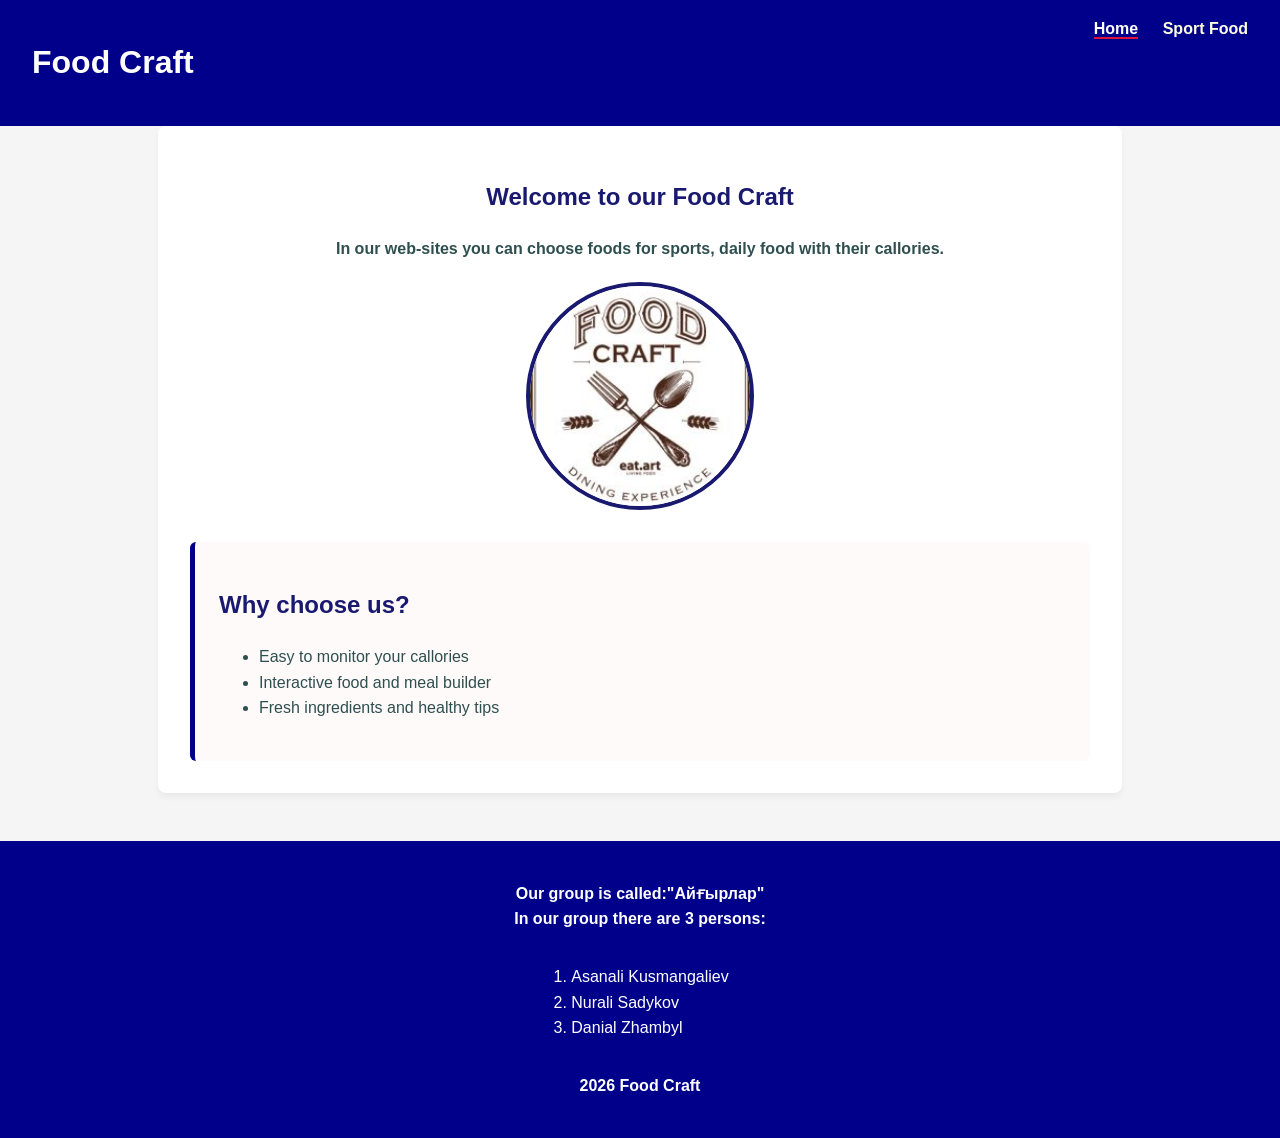
==== index.html @ 2fe833c8 "Assignment1" ====
<!DOCTYPE html>
<html lang="en">
<head>
    <meta charset="UTF-8">
    <meta name="viewport" content="width=device-width, initial-scale=1.0">
    <title>
        Food Craft-Welcome page
    </title>
    <link rel="stylesheet" href="css/style.css">
</head>
<body>
    <header id="main-header">
        <div><h1>Food Craft</h1></div>
        <nav>
            <a href="index.html" id = "home">Home</a>
            
            <a href="sportfood.html" id = "sportfood">Sport Food</a>
        </nav>
    </header>

    <main>
        <section class="info">
            <h1>Welcome to our Food Craft</h1>
            <p><b>In our web-sites you can choose foods for sports, daily food with their callories.</b> </p>
            <img src="images/foodcraft.jpg" alt="Our photo">
        </section>

        <section class = "reason">
            <h2>Why choose us?</h2>
            <ul>
                <li>Easy to monitor your callories</li>
                <li>Interactive food and meal builder</li>
                <li>Fresh ingredients and healthy tips</li>
            </ul>
        </section>
    </main>

    <footer>
        <p><b>Our group is called:"Айғырлар"</b> <br> <b>In our group there are 3 persons:</b></p>
        <ol>
            <li>Asanali Kusmangaliev</li>
            <li>Nurali Sadykov</li>
            <li>Danial Zhambyl</li>
        </ol>
        <p><b>2026 Food Craft</b></p>
    </footer>
</body>
</html>
---- css/style.css ----
body {
    margin: 0;
    padding: 0;
    font-family: Arial;
    background-color: whitesmoke;
    color: darkslategray;
    line-height: 1.6;
}

h1, h2, h3 {
    color: midnightblue;
}


#main-header {
    background-color: darkblue;
    color: white;
    padding: 1rem 2rem;
    display: flex;
    justify-content: space-between;
    text-align: center;
}


nav a {
    color: white;
    text-decoration: none;
    margin-left: 20px;
    font-weight: bold;
    transition: color 0.3s ease;
}


#home {
    border-bottom: 2px solid crimson;
}

#sportfood {
    color: lightyellow;
}

nav a:hover {
    color: crimson;
}


main {
    padding: 2rem;
    max-width: 900px;
    margin: 0 auto;
    background-color: white;
    border-radius: 8px;
    box-shadow: 0 4px 6px rgba(0, 0, 0, 0.05);
}


.info {
    text-align: center;
    margin-bottom: 2rem;
}

.reason {
    background-color: snow;
    padding: 1.5rem;
    border-radius: 6px;
    border-left: 5px solid darkblue;
}


img {
    max-width: 100%;
    height: auto;
    border-radius: 50%;
    display: block;
    margin: 20px auto;
    width: 220px;
    height: 220px;
    object-fit: cover;
    border: 4px solid midnightblue;
}


footer {
    background-color: darkblue;
    color: white;
    text-align: center;
    padding: 1.5rem;
    margin-top: 3rem;
}

footer ol {
    display: inline-block;
    text-align: left;
    padding-left: 20px;
}

#main-header h1 {
    color:white;
}

.food-table {
    width: 100%;
    border-collapse: collapse;
    margin: 20px 0;
    font-size: 0.95rem;
}

.food-table th, .food-table td {
    padding: 12px 15px;
    border: 1px solid lightgray;
    text-align: left;
}

.food-table th {
    background-color: darkblue;
    color: white;
}

.order-form {
    display: flex;
    flex-direction: column;
    gap: 15px;
}

.form-group {
    display: flex;
    flex-direction: column;
    text-align: left;
}

.form-group label {
    margin-bottom: 5px;
    font-weight: bold;
    color: midnightblue;
}

.form-group input, 
.form-group select, 
.form-group textarea {
    padding: 10px;
    border: 1px solid gray;
    border-radius: 4px;
    font-size: 1rem;
    background-color: snow;
}

.submit-btn {
    background-color: darkblue;
    color: white;
    padding: 12px;
    border: none;
    border-radius: 5px;
    font-weight: bold;
    cursor: pointer;
    transition: background-color 0.3s ease;
}

.submit-btn:hover {
    background-color: crimson;
}

#heathy-meal{
    width: 500px;
    height: 200px;
    display: block;
    border-radius: 10pt; 
}
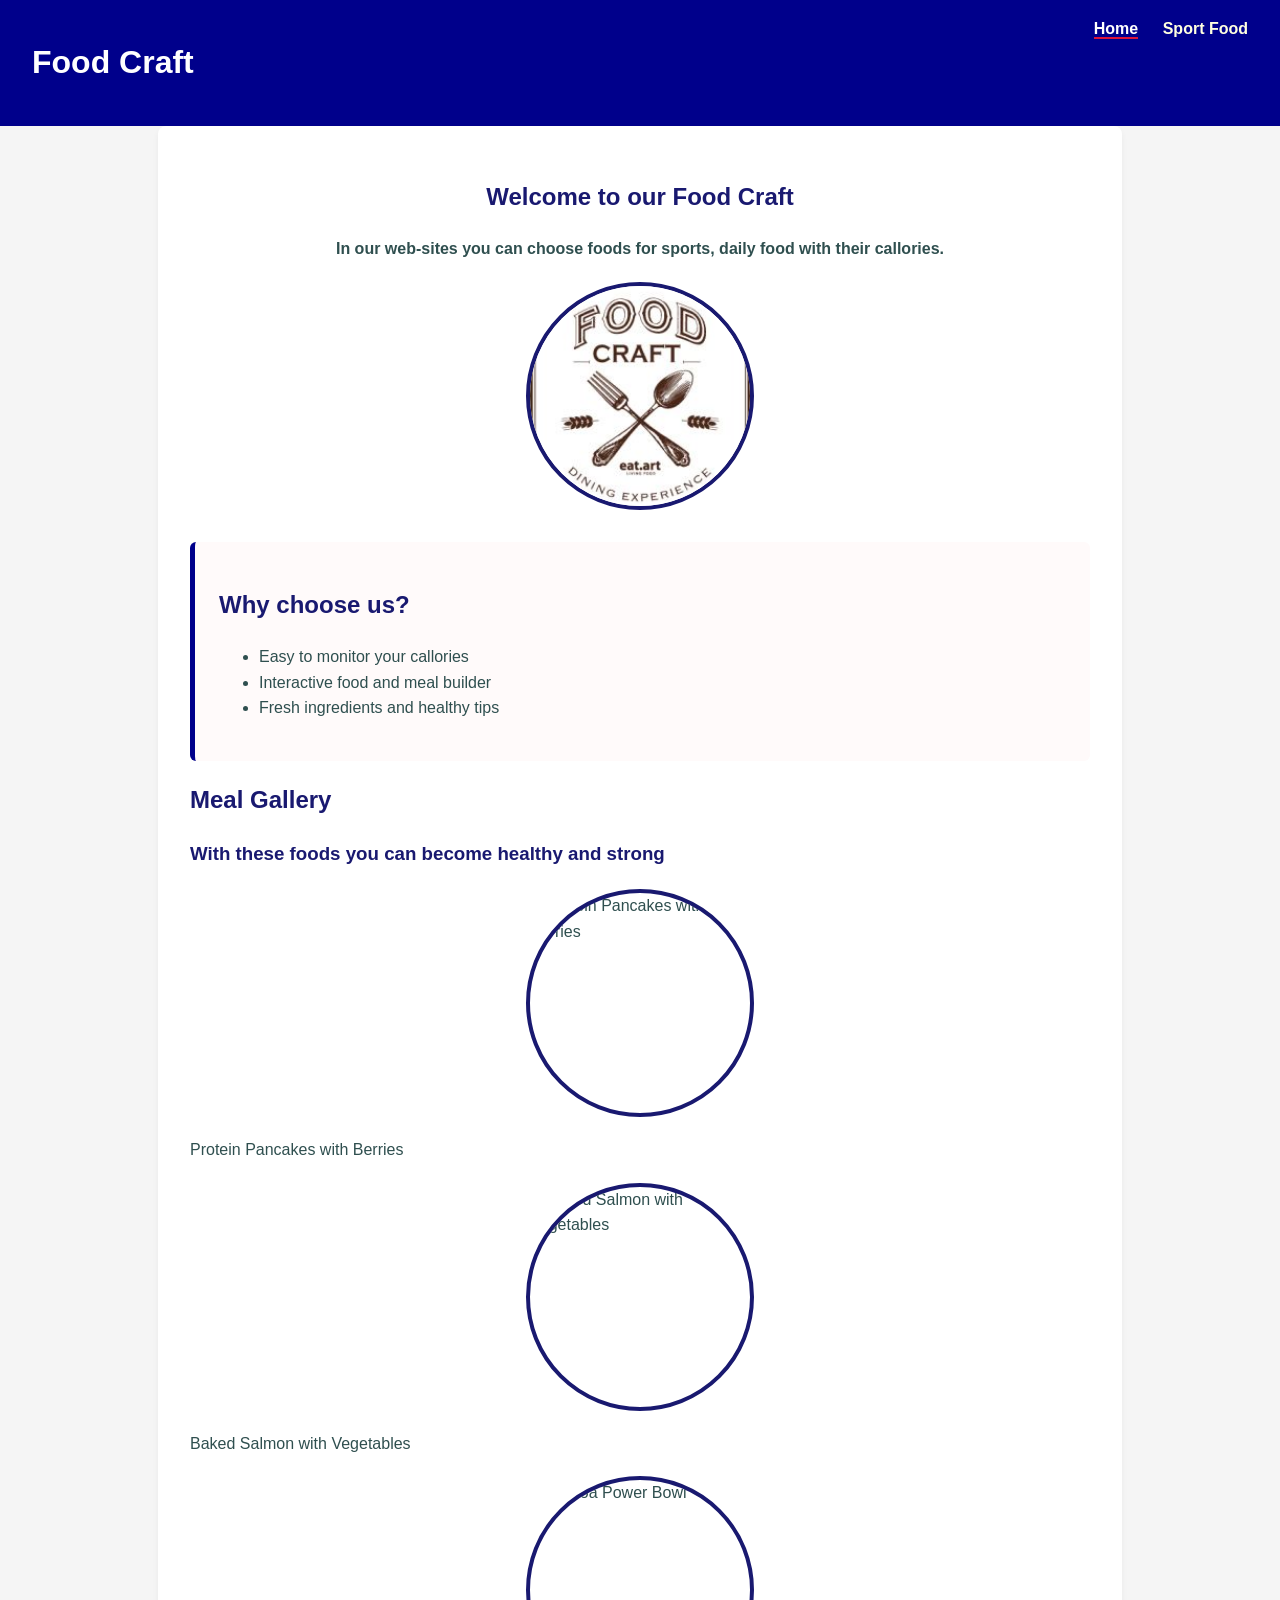
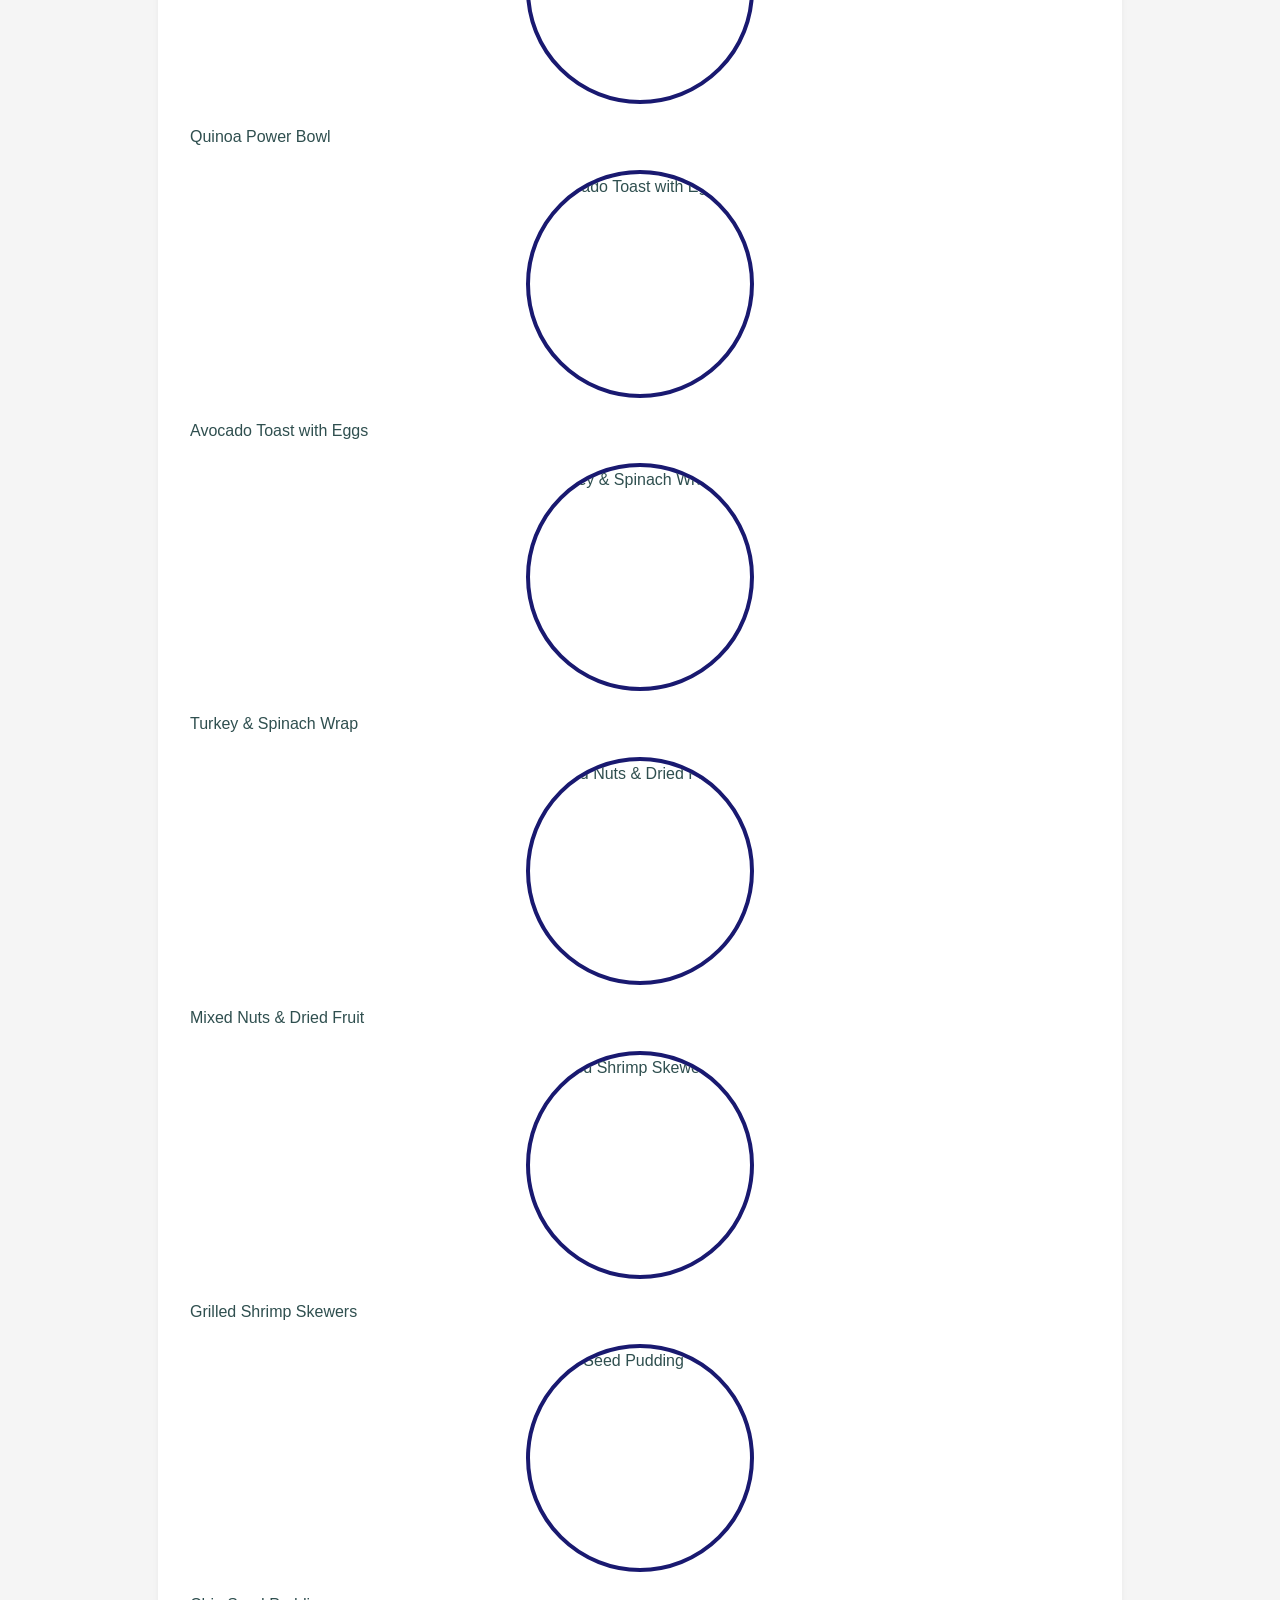
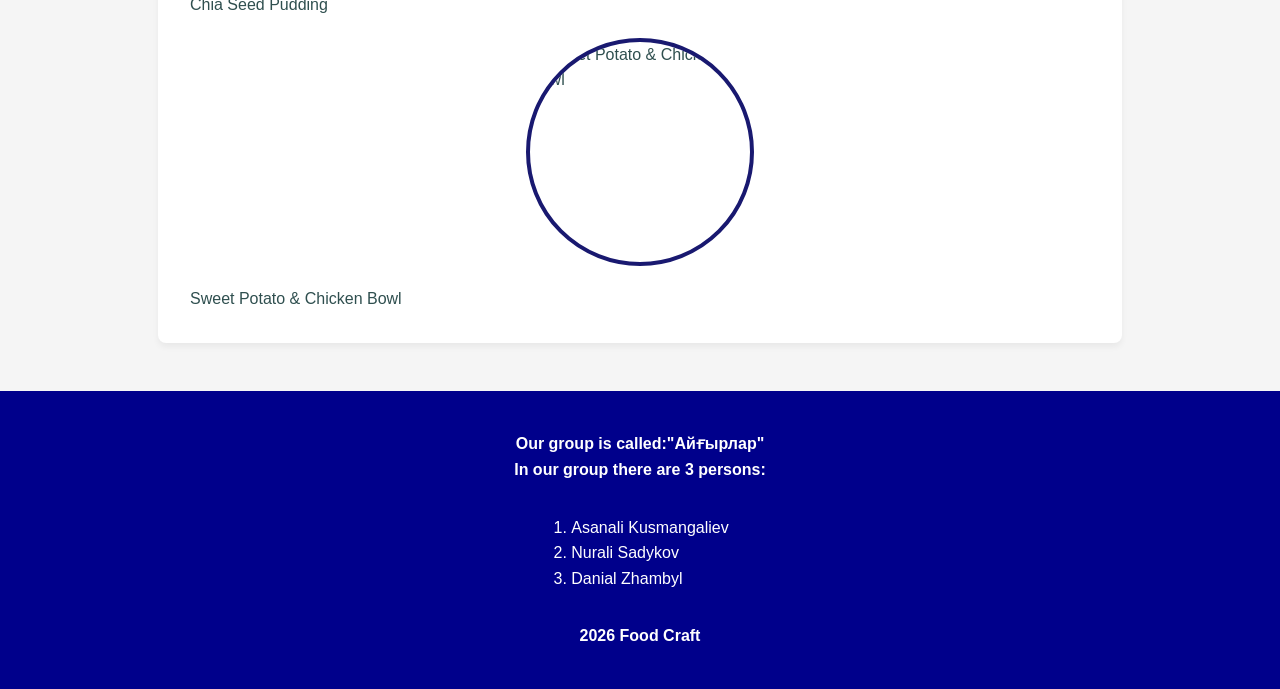
==== commit 699d1193: "Add files via upload" ====
--- a/index.html
+++ b/index.html
@@ -1,48 +1,101 @@
-<!DOCTYPE html>
-<html lang="en">
-<head>
-    <meta charset="UTF-8">
-    <meta name="viewport" content="width=device-width, initial-scale=1.0">
-    <title>
-        Food Craft-Welcome page
-    </title>
-    <link rel="stylesheet" href="css/style.css">
-</head>
-<body>
-    <header id="main-header">
-        <div><h1>Food Craft</h1></div>
-        <nav>
-            <a href="index.html" id = "home">Home</a>
-            
-            <a href="sportfood.html" id = "sportfood">Sport Food</a>
-        </nav>
-    </header>
-
-    <main>
-        <section class="info">
-            <h1>Welcome to our Food Craft</h1>
-            <p><b>In our web-sites you can choose foods for sports, daily food with their callories.</b> </p>
-            <img src="images/foodcraft.jpg" alt="Our photo">
-        </section>
-
-        <section class = "reason">
-            <h2>Why choose us?</h2>
-            <ul>
-                <li>Easy to monitor your callories</li>
-                <li>Interactive food and meal builder</li>
-                <li>Fresh ingredients and healthy tips</li>
-            </ul>
-        </section>
-    </main>
-
-    <footer>
-        <p><b>Our group is called:"Айғырлар"</b> <br> <b>In our group there are 3 persons:</b></p>
-        <ol>
-            <li>Asanali Kusmangaliev</li>
-            <li>Nurali Sadykov</li>
-            <li>Danial Zhambyl</li>
-        </ol>
-        <p><b>2026 Food Craft</b></p>
-    </footer>
-</body>
+<!DOCTYPE html>
+<html lang="en">
+<head>
+    <meta charset="UTF-8">
+    <meta name="viewport" content="width=device-width, initial-scale=1.0">
+    <title>
+        Food Craft-Welcome page
+    </title>
+    <link rel="stylesheet" href="css/style.css">
+</head>
+<body>
+    <header id="main-header">
+        <div><h1>Food Craft</h1></div>
+        <nav>
+            <a href="index.html" id = "home">Home</a>
+            
+            <a href="sportfood.html" id = "sportfood">Sport Food</a>
+        </nav>
+    </header>
+
+    <main>
+        <section class="info">
+            <h1>Welcome to our Food Craft</h1>
+            <p><b>In our web-sites you can choose foods for sports, daily food with their callories.</b> </p>
+            <img src="images/foodcraft.jpg" alt="Our photo">
+        </section>
+
+        <section class = "reason">
+            <h2>Why choose us?</h2>
+            <ul>
+                <li>Easy to monitor your callories</li>
+                <li>Interactive food and meal builder</li>
+                <li>Fresh ingredients and healthy tips</li>
+            </ul>
+        </section>
+
+        <section class="gallery">
+    <h2>Meal Gallery</h2>
+    <h3>With these foods you can become healthy and strong</h3>
+    <div class="gallery-grid">
+
+        <div class="gallery-item">
+            <img src="images/Protein Pancakes with Berries.jpg" alt="Protein Pancakes with Berries">
+            <div class="caption">Protein Pancakes with Berries</div>
+        </div>
+
+        <div class="gallery-item">
+            <img src="images/Baked Salmon with Vegetables.jpg" alt="Baked Salmon with Vegetables">
+            <div class="caption">Baked Salmon with Vegetables</div>
+        </div>
+
+        <div class="gallery-item">
+            <img src="images/Quinoa Power Bowl.jpg" alt="Quinoa Power Bowl">
+            <div class="caption">Quinoa Power Bowl</div>
+        </div>
+
+        <div class="gallery-item">
+            <img src="images/Avocado Toast with Eggs.jpg" alt="Avocado Toast with Eggs">
+            <div class="caption">Avocado Toast with Eggs</div>
+        </div>
+
+        <div class="gallery-item">
+            <img src="images/Turkey & Spinach Wrap.jpg" alt="Turkey & Spinach Wrap">
+            <div class="caption">Turkey & Spinach Wrap</div>
+        </div>
+
+        <div class="gallery-item">
+            <img src="images/Mixed Nuts & Dried Fruit.jpg" alt="Mixed Nuts & Dried Fruit">
+            <div class="caption">Mixed Nuts & Dried Fruit</div>
+        </div>
+
+        <div class="gallery-item">
+            <img src="images/Grilled Shrimp Skewers.jpg" alt="Grilled Shrimp Skewers">
+            <div class="caption">Grilled Shrimp Skewers</div>
+        </div>
+
+        <div class="gallery-item">
+            <img src="images/Chia Seed Pudding.jpg" alt="Chia Seed Pudding">
+            <div class="caption">Chia Seed Pudding</div>
+        </div>
+
+        <div class="gallery-item">
+            <img src="images/Sweet Potato & Chicken Bowl.jpg" alt="Sweet Potato & Chicken Bowl">
+            <div class="caption">Sweet Potato & Chicken Bowl</div>
+        </div>
+
+    </div>
+</section>
+    </main>
+
+    <footer>
+        <p><b>Our group is called:"Айғырлар"</b> <br> <b>In our group there are 3 persons:</b></p>
+        <ol>
+            <li>Asanali Kusmangaliev</li>
+            <li>Nurali Sadykov</li>
+            <li>Danial Zhambyl</li>
+        </ol>
+        <p><b>2026 Food Craft</b></p>
+    </footer>
+</body>
 </html>
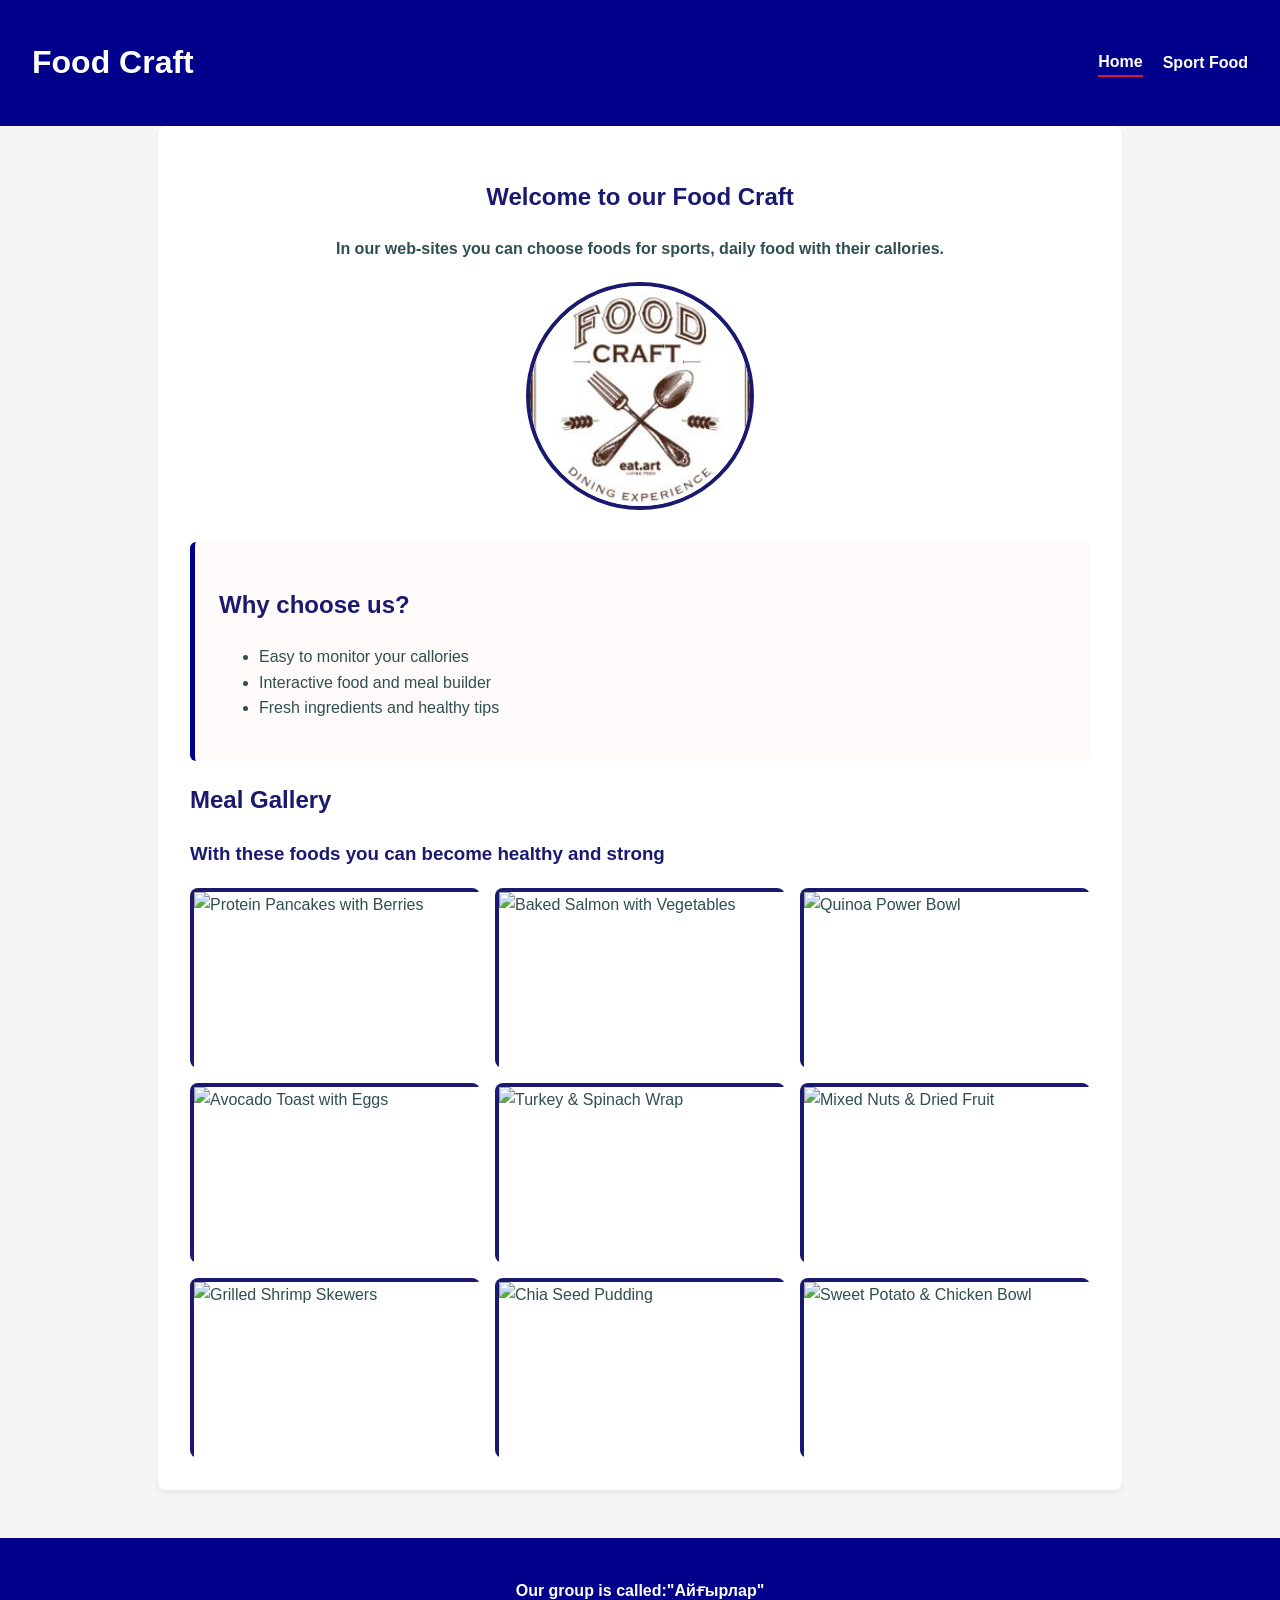
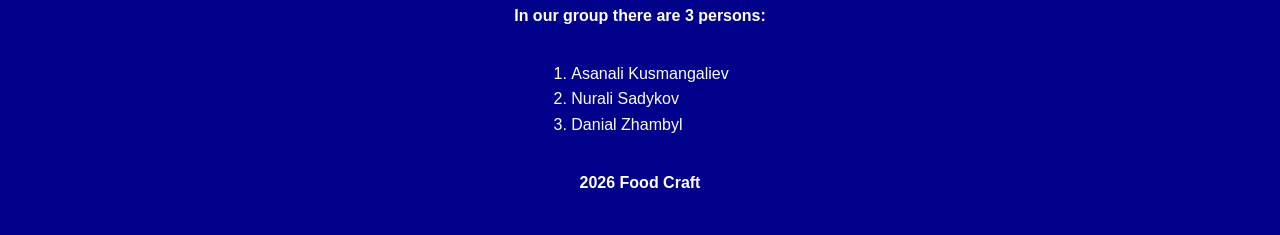
==== commit 636a6ab7: "Add files via upload" ====
--- a/index.html
+++ b/index.html
@@ -60,13 +60,13 @@
         </div>
 
         <div class="gallery-item">
-            <img src="images/Turkey & Spinach Wrap.jpg" alt="Turkey & Spinach Wrap">
-            <div class="caption">Turkey & Spinach Wrap</div>
+            <img src="images/Turkey  Spinach Wrap.jpg" alt="Turkey & Spinach Wrap">
+            <div class="caption">Turkey Spinach Wrap</div>
         </div>
 
         <div class="gallery-item">
-            <img src="images/Mixed Nuts & Dried Fruit.jpg" alt="Mixed Nuts & Dried Fruit">
-            <div class="caption">Mixed Nuts & Dried Fruit</div>
+            <img src="images/Mixed Nuts  Dried Fruit.jpg" alt="Mixed Nuts & Dried Fruit">
+            <div class="caption">Mixed Nuts  Dried Fruit</div>
         </div>
 
         <div class="gallery-item">
@@ -80,8 +80,8 @@
         </div>
 
         <div class="gallery-item">
-            <img src="images/Sweet Potato & Chicken Bowl.jpg" alt="Sweet Potato & Chicken Bowl">
-            <div class="caption">Sweet Potato & Chicken Bowl</div>
+            <img src="images/Sweet Potato  Chicken Bowl.jpg" alt="Sweet Potato & Chicken Bowl">
+            <div class="caption">Sweet Potato Chicken Bowl</div>
         </div>
 
     </div>
--- a/css/style.css
+++ b/css/style.css
@@ -1,167 +1,363 @@
-body {
-    margin: 0;
-    padding: 0;
-    font-family: Arial;
-    background-color: whitesmoke;
-    color: darkslategray;
-    line-height: 1.6;
-}
-
-h1, h2, h3 {
-    color: midnightblue;
-}
-
-
-#main-header {
-    background-color: darkblue;
-    color: white;
-    padding: 1rem 2rem;
-    display: flex;
-    justify-content: space-between;
-    text-align: center;
-}
-
-
-nav a {
-    color: white;
-    text-decoration: none;
-    margin-left: 20px;
-    font-weight: bold;
-    transition: color 0.3s ease;
-}
-
-
-#home {
-    border-bottom: 2px solid crimson;
-}
-
-#sportfood {
-    color: lightyellow;
-}
-
-nav a:hover {
-    color: crimson;
-}
-
-
-main {
-    padding: 2rem;
-    max-width: 900px;
-    margin: 0 auto;
-    background-color: white;
-    border-radius: 8px;
-    box-shadow: 0 4px 6px rgba(0, 0, 0, 0.05);
-}
-
-
-.info {
-    text-align: center;
-    margin-bottom: 2rem;
-}
-
-.reason {
-    background-color: snow;
-    padding: 1.5rem;
-    border-radius: 6px;
-    border-left: 5px solid darkblue;
-}
-
-
-img {
-    max-width: 100%;
-    height: auto;
-    border-radius: 50%;
-    display: block;
-    margin: 20px auto;
-    width: 220px;
-    height: 220px;
-    object-fit: cover;
-    border: 4px solid midnightblue;
-}
-
-
-footer {
-    background-color: darkblue;
-    color: white;
-    text-align: center;
-    padding: 1.5rem;
-    margin-top: 3rem;
-}
-
-footer ol {
-    display: inline-block;
-    text-align: left;
-    padding-left: 20px;
-}
-
-#main-header h1 {
-    color:white;
-}
-
-.food-table {
-    width: 100%;
-    border-collapse: collapse;
-    margin: 20px 0;
-    font-size: 0.95rem;
-}
-
-.food-table th, .food-table td {
-    padding: 12px 15px;
-    border: 1px solid lightgray;
-    text-align: left;
-}
-
-.food-table th {
-    background-color: darkblue;
-    color: white;
-}
-
-.order-form {
-    display: flex;
-    flex-direction: column;
-    gap: 15px;
-}
-
-.form-group {
-    display: flex;
-    flex-direction: column;
-    text-align: left;
-}
-
-.form-group label {
-    margin-bottom: 5px;
-    font-weight: bold;
-    color: midnightblue;
-}
-
-.form-group input, 
-.form-group select, 
-.form-group textarea {
-    padding: 10px;
-    border: 1px solid gray;
-    border-radius: 4px;
-    font-size: 1rem;
-    background-color: snow;
-}
-
-.submit-btn {
-    background-color: darkblue;
-    color: white;
-    padding: 12px;
-    border: none;
-    border-radius: 5px;
-    font-weight: bold;
-    cursor: pointer;
-    transition: background-color 0.3s ease;
-}
-
-.submit-btn:hover {
-    background-color: crimson;
-}
-
-#heathy-meal{
-    width: 500px;
-    height: 200px;
-    display: block;
-    border-radius: 10pt; 
+body {
+    margin: 0;
+    padding: 0;
+    font-family: Arial;
+    background-color: whitesmoke;
+    color: darkslategray;
+    line-height: 1.6;
+}
+
+body.page-grid {
+    display: grid;
+    grid-template-areas:
+        "header header"
+        "sidebar main"
+        "footer footer";
+    grid-template-columns: 220px 1fr;
+    grid-template-rows: auto 1fr auto;
+    min-height: 100vh;
+}
+
+#main-header {
+    grid-area: header;
+}
+
+.sidebar {
+    grid-area: sidebar;
+    background-color: white;
+    padding: 1.5rem;
+    border-right: 2px solid darkblue;
+}
+
+main {
+    grid-area: main;
+}
+
+footer {
+    grid-area: footer;
+}
+
+h1, h2, h3 {
+    color: midnightblue;
+}
+
+
+#main-header {
+    background-color: darkblue;
+    color: white;
+    padding: 1rem 2rem;
+    display: flex;
+    justify-content: space-between;
+    align-items: center;
+}
+nav{
+    display: flex;
+    align-items: center;
+    gap: 20px;
+}
+
+
+
+#main-header nav a {
+    color: white;
+    text-decoration: none;
+    font-weight: bold;
+    transition: color 0.3s ease;
+}
+
+
+#home {
+    border-bottom: 2px solid crimson;
+}
+
+#sportfood {
+    color: lightyellow;
+}
+
+#main-header nav a:hover {
+    color: crimson;
+}
+
+
+
+main {
+    padding: 2rem;
+    max-width: 900px;
+    margin: 0 auto;
+    background-color: white;
+    border-radius: 8px;
+    box-shadow: 0 4px 6px rgba(0, 0, 0, 0.05);
+}
+
+
+.info {
+    text-align: center;
+    margin-bottom: 2rem;
+}
+
+.reason {
+    background-color: snow;
+    padding: 1.5rem;
+    border-radius: 6px;
+    border-left: 5px solid darkblue;
+}
+
+
+img {
+    max-width: 100%;
+    height: auto;
+    border-radius: 50%;
+    display: block;
+    margin: 20px auto;
+    width: 220px;
+    height: 220px;
+    object-fit: cover;
+    border: 4px solid midnightblue;
+}
+
+
+footer {
+    background-color: darkblue;
+    color: white;
+    text-align: center;
+    padding: 1.5rem;
+    margin-top: 3rem;
+}
+
+footer ol {
+    display: inline-block;
+    text-align: left;
+    padding-left: 20px;
+}
+
+#main-header h1 {
+    color:white;
+}
+
+.food-table {
+    width: 100%;
+    border-collapse: collapse;
+    margin: 20px 0;
+    font-size: 0.95rem;
+}
+
+.food-table th, .food-table td {
+    padding: 12px 15px;
+    border: 1px solid lightgray;
+    text-align: left;
+}
+
+.food-table th {
+    background-color: darkblue;
+    color: white;
+}
+
+.order-form {
+    display: flex;
+    flex-direction: column;
+    gap: 15px;
+}
+
+.form-group {
+    display: flex;
+    flex-direction: column;
+    text-align: left;
+}
+
+.form-group label {
+    margin-bottom: 5px;
+    font-weight: bold;
+    color: midnightblue;
+}
+
+.form-group input, 
+.form-group select, 
+.form-group textarea {
+    padding: 10px;
+    border: 1px solid gray;
+    border-radius: 4px;
+    font-size: 1rem;
+    background-color: snow;
+}
+
+.submit-btn {
+    background-color: darkblue;
+    color: white;
+    padding: 12px;
+    border: none;
+    border-radius: 5px;
+    font-weight: bold;
+    cursor: pointer;
+    transition: background-color 0.3s ease;
+}
+
+.submit-btn:hover {
+    background-color: crimson;
+}
+
+#heathy-meal{
+    width: 500px;
+    height: 200px;
+    display: block;
+    border-radius: 10pt; 
+}
+
+.card-row {
+    display: flex;
+    gap: 20px;
+    margin: 2rem 0;
+}
+
+.card {
+    flex: 1;
+    display: flex;
+    flex-direction: column;
+    background-color: white;
+    border-radius: 8px;
+    padding: 1rem;
+    box-shadow: 0 2px 4px rgba(0, 0, 0, 0.1);
+    transition: transform 0.3s ease, box-shadow 0.3s ease;
+}
+
+.card img {
+    width: 100%;
+    height: 160px;
+    border-radius: 8px;
+    object-fit: cover;
+    margin: 0 0 10px 0;
+}
+
+.card p {
+    flex-grow: 1;
+}
+
+.card button {
+    margin-top: auto;
+    background-color: darkblue;
+    color: white;
+    padding: 10px;
+    border: none;
+    border-radius: 5px;
+    font-weight: bold;
+    cursor: pointer;
+    transition: background-color 0.3s ease;
+}
+
+.card button:hover {
+    background-color: crimson;
+}
+
+.card:hover {
+    transform: translateY(-5px);
+    box-shadow: 0 8px 16px rgba(0, 0, 0, 0.15);
+}
+
+.sidebar a {
+    color: darkslategray;
+    text-decoration: none;
+    font-weight: bold;
+    transition: color 0.3s ease;
+}
+
+.sidebar a:hover {
+    color: crimson;
+}
+
+.gallery-grid {
+    display: grid;
+    grid-template-columns: repeat(3, 1fr);
+    grid-template-rows: repeat(3, 180px);
+    gap: 15px;
+    margin-top: 1rem;
+}
+
+.gallery-item {
+    position: relative;
+    overflow: hidden;
+    border-radius: 8px;
+}
+
+.gallery-item img {
+    width: 100%;
+    height: 180px;
+    object-fit: cover;
+    display: block;
+    border-radius: 0;
+    margin: 0;
+}
+
+.gallery-item .caption {
+    position: absolute;
+    bottom: 0;
+    left: 0;
+    right: 0;
+    background-color: rgba(0, 0, 0, 0.65);
+    color: white;
+    text-align: center;
+    padding: 10px;
+    font-weight: bold;
+    opacity: 0;
+    transition: opacity 0.3s ease;
+}
+
+.gallery-item:hover .caption {
+    opacity: 1;
+}
+
+.filter-list {
+    list-style: none;
+    padding: 0;
+    margin: 0;
+    display: flex;
+    flex-direction: column;
+    gap: 10px;
+}
+
+.filter-list li a {
+    display: block;
+    padding: 8px 12px;
+    background-color: whitesmoke;
+    border-radius: 5px;
+}
+
+.filter-list li a:hover {
+    background-color: lightgray;
+}
+
+@media (max-width: 768px) {
+    #main-header {
+        flex-direction: column;
+        gap: 15px;
+        text-align: center;
+    }
+
+    .card-row {
+        flex-direction: column;
+    }
+
+    .gallery-grid {
+        grid-template-columns: 1fr;
+        grid-template-rows: auto;
+    }
+
+    body.page-grid {
+        grid-template-areas:
+            "header"
+            "main"
+            "sidebar"
+            "footer";
+
+        grid-template-columns: 1fr;
+        grid-template-rows: auto auto auto auto;
+    }
+
+    main {
+        max-width: none;
+        margin: 0;
+    }
+
+    .sidebar {
+        border-right: none;
+        border-bottom: 2px solid darkblue;
+    }
 }
